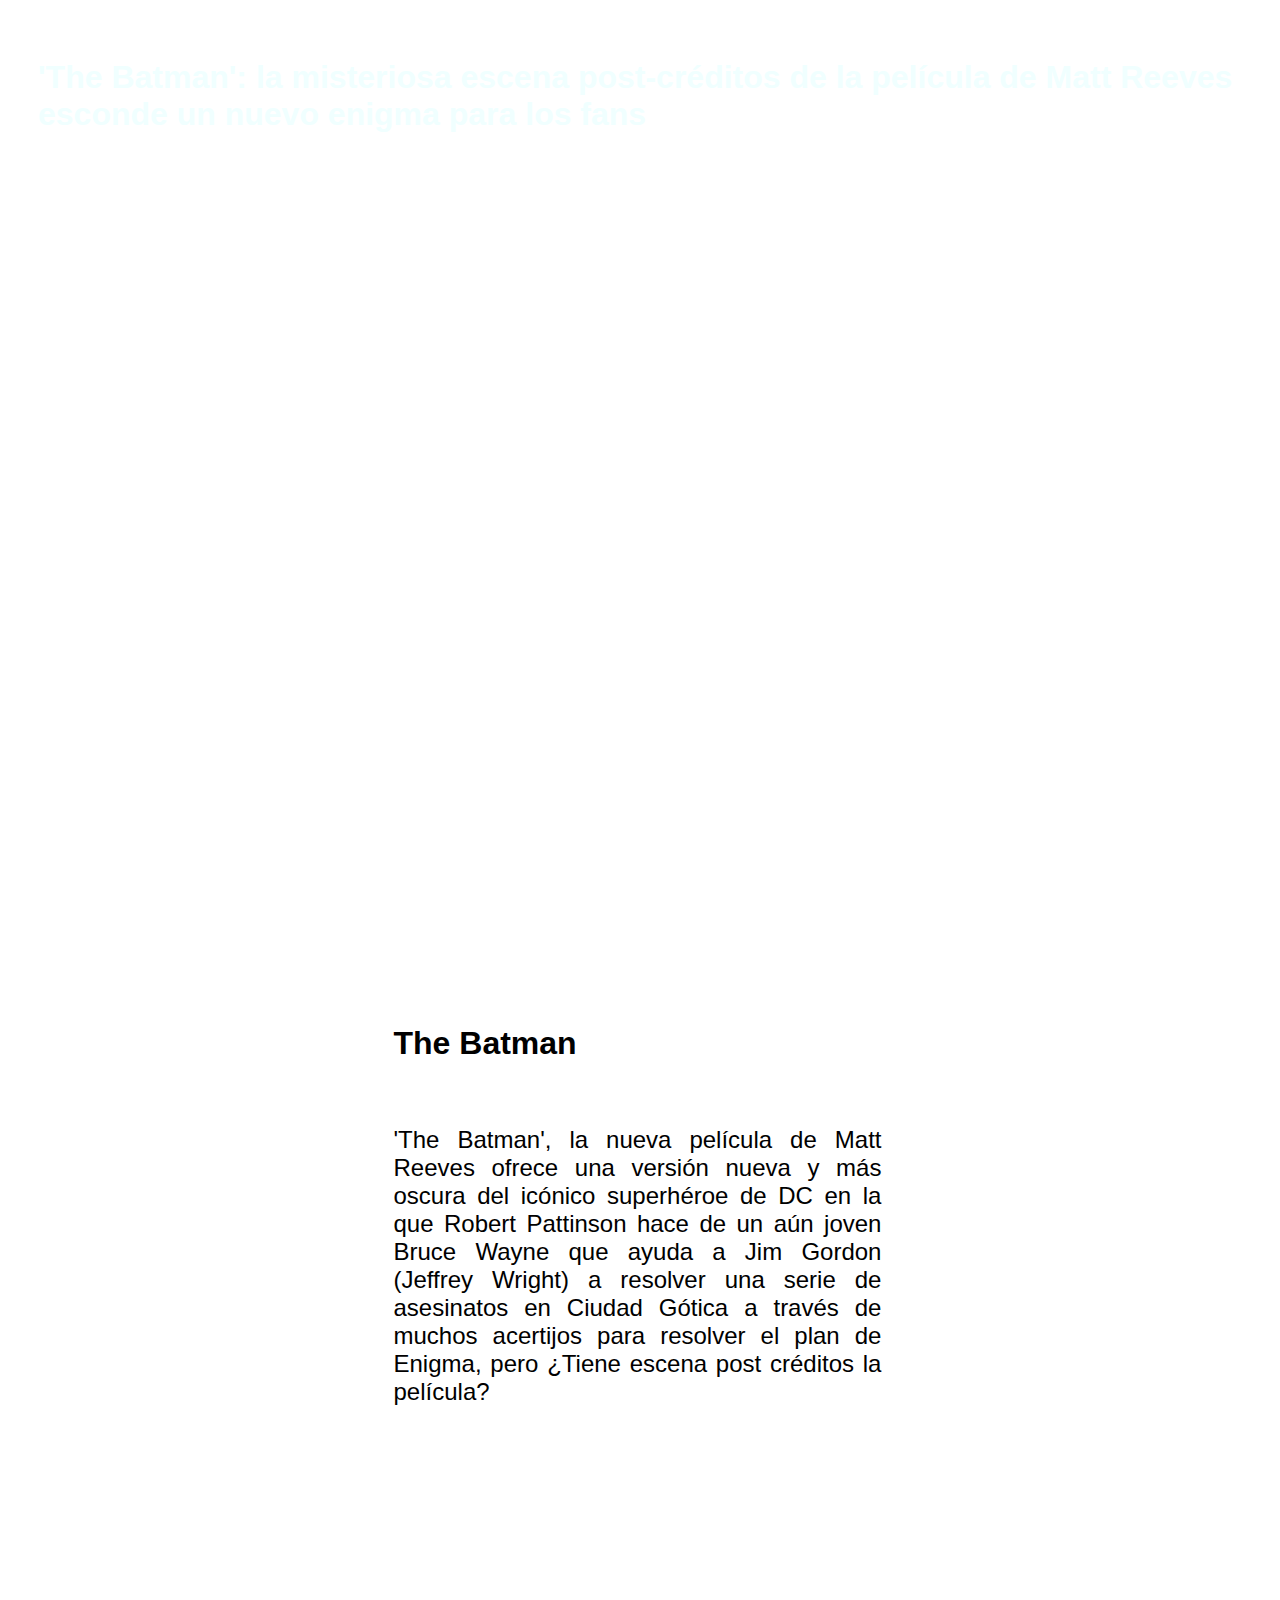
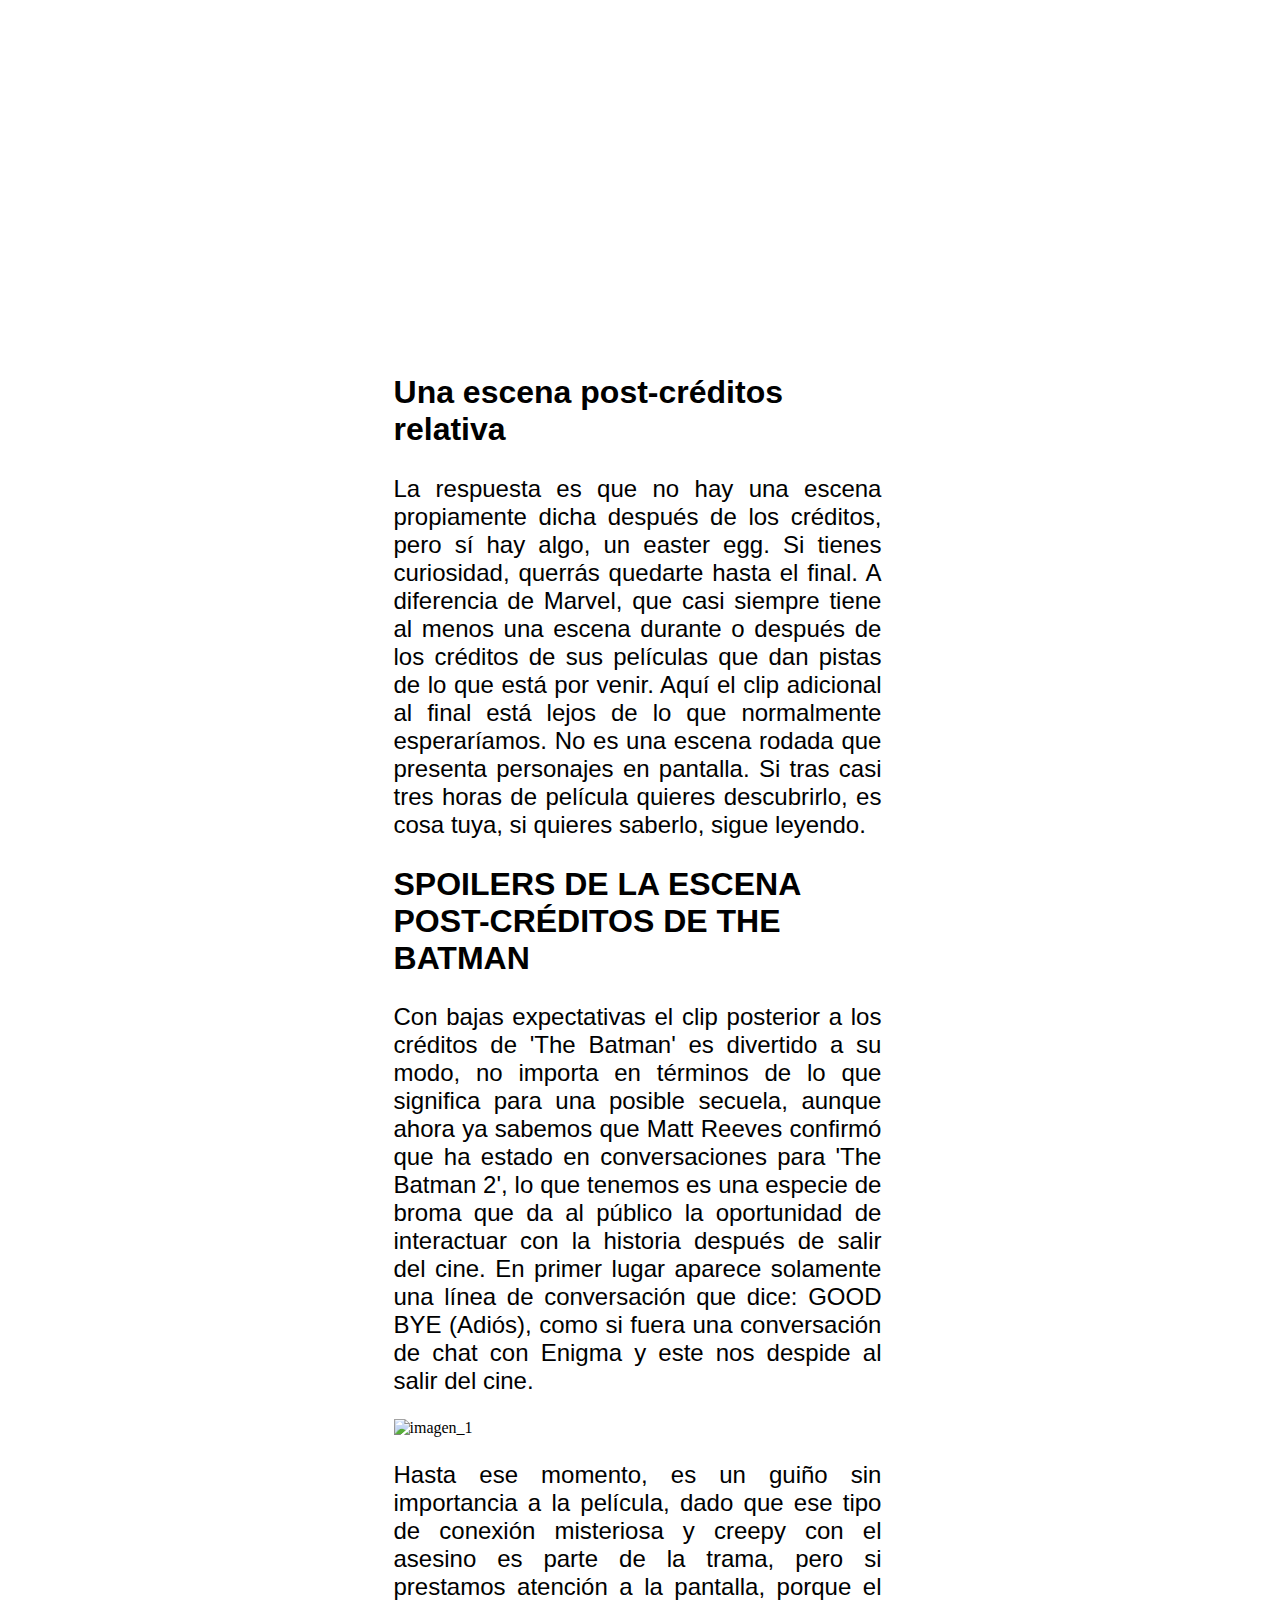
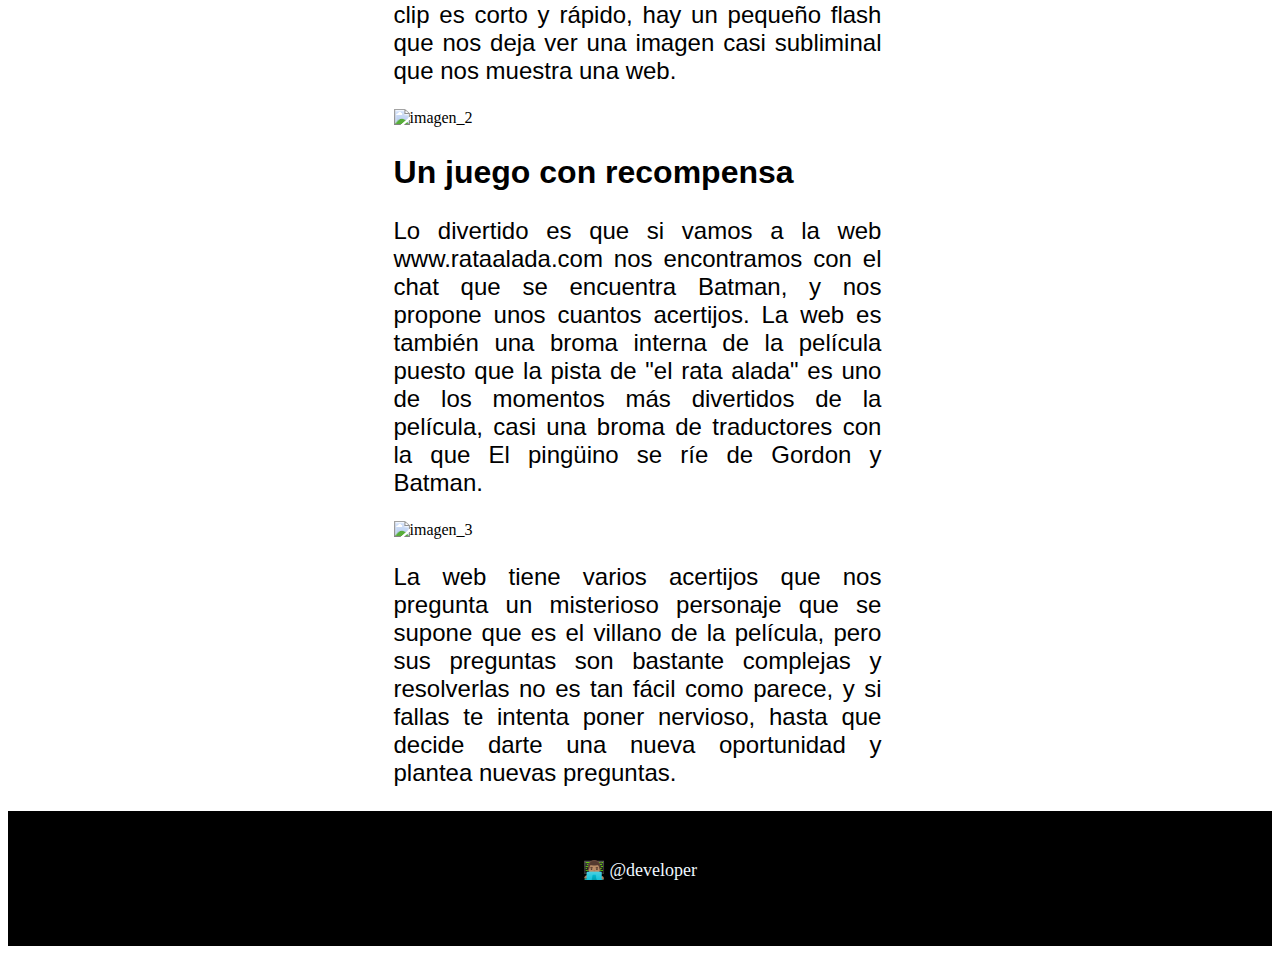
==== index.html @ 89a767f2 "archivos de la pagina" ====
<!DOCTYPE html>
<html lang="es">
<head>
    <meta charset="UTF-8">
    <meta http-equiv="X-UA-Compatible" content="IE=edge">
    <meta name="viewport" content="width=device-width, initial-scale=1.0">
	<link rel="icon" href="img/icon.png" type="image/png">
    <link href="css/style.css" rel="stylesheet" type="text/css">
    <title>Batman</title>
</head>

<header class="header">
<h1>'The Batman': la misteriosa escena post-créditos de la película de Matt Reeves esconde un nuevo enigma para los fans</h1>    
</header>

<body>
<div class="contenedor">
    <br><br>
    <h1>The Batman</h1>
    <br>
    <p class="text">'The Batman', la nueva película de Matt Reeves ofrece una versión nueva y más oscura del icónico superhéroe de DC en la que Robert Pattinson 
        hace de un aún joven Bruce Wayne que ayuda a Jim Gordon (Jeffrey Wright) a resolver una serie de asesinatos en Ciudad Gótica a través de muchos 
        acertijos para resolver el plan de Enigma, pero ¿Tiene escena post créditos la película?</p>
        <br>
        <iframe src="https://www.youtube.com/embed/IqRRLA6pZvo" title="THE BATMAN - Tráiler Oficial" frameborder="0" 
        allow="accelerometer; autoplay; clipboard-write; encrypted-media; gyroscope; picture-in-picture; web-share" class="img" height="500" allowfullscreen></iframe>
    <h2>Una escena post-créditos relativa</h2>
    <p class="text">La respuesta es que no hay una escena propiamente dicha después de los créditos, pero sí hay algo, un easter egg. Si tienes curiosidad, querrás 
        quedarte hasta el final. A diferencia de Marvel, que casi siempre tiene al menos una escena durante o después de los créditos de sus películas 
        que dan pistas de lo que está por venir. Aquí el clip adicional al final está lejos de lo que normalmente esperaríamos. No es una escena rodada 
        que presenta personajes en pantalla. Si tras casi tres horas de película quieres descubrirlo, es cosa tuya, si quieres saberlo, sigue leyendo.</p>
    <h2>SPOILERS DE LA ESCENA POST-CRÉDITOS DE THE BATMAN</h2>
    <p class="text">Con bajas expectativas el clip posterior a los créditos de 'The Batman' es divertido a su modo, no importa en términos de lo que significa para 
        una posible secuela, aunque ahora ya sabemos que Matt Reeves confirmó que ha estado en conversaciones para 'The Batman 2', lo que tenemos es una 
        especie de broma que da al público la oportunidad de interactuar con la historia después de salir del cine. En primer lugar aparece solamente una 
        línea de conversación que dice: GOOD BYE (Adiós), como si fuera una conversación de chat con Enigma y este nos despide al salir del cine.</p>
    <img src="img\img_1.jpeg" alt="imagen_1" class="img">
    <p class="text">Hasta ese momento, es un guiño sin importancia a la película, dado que ese tipo de conexión misteriosa y creepy con el asesino es parte de la trama, 
        pero si prestamos atención a la pantalla, porque el clip es corto y rápido, hay un pequeño flash que nos deja ver una imagen casi subliminal que nos 
        muestra una web.</p>
    <img src="img\img_2.jpeg" alt="imagen_2" class="img">
    <h2>Un juego con recompensa</h2>
    <p class="text">Lo divertido es que si vamos a la web www.rataalada.com nos encontramos con el chat que se encuentra Batman, y nos propone unos cuantos acertijos. 
        La web es también una broma interna de la película puesto que la pista de "el rata alada" es uno de los momentos más divertidos de la película, 
        casi una broma de traductores con la que El pingüino se ríe de Gordon y Batman.</p>
    <img src="img\img_3.jpeg" alt="imagen_3" class="img">
    <p class="text">La web tiene varios acertijos que nos pregunta un misterioso personaje que se supone que es el villano de la película, pero sus preguntas son bastante 
       complejas y resolverlas no es tan fácil como parece, y si fallas te intenta poner nervioso, hasta que decide darte una nueva oportunidad y plantea 
       nuevas preguntas.</p>
</div>
</body>
<footer>
<p>👨🏽‍💻 @developer</p>    
</footer>
</html>
---- css/style.css ----
.text {
    font-size: 24px;
    text-align: justify;
    padding-right: 5px; 
    font-family: 'Nanum Gothic', sans-serif;
}

.header {
background-image: url("/img/header_background.jpeg");    
height: 100vh;
color: azure;
padding: 30px;
background-size:cover;
background-repeat:no-repeat;
background-position:center center;
}

h1, h2 {
    font-family: 'Nanum Gothic', sans-serif;
    font-size: xx-large;
}

.contenedor {
max-width: 39%;
margin: 0 auto;
}

.img {
width: 715px;
display: block;
margin: 0 auto;
}

footer{
background-color: black;
color: aliceblue;
text-align: center;
height: 75px;
padding: 30px;
font-size: 18px;
}
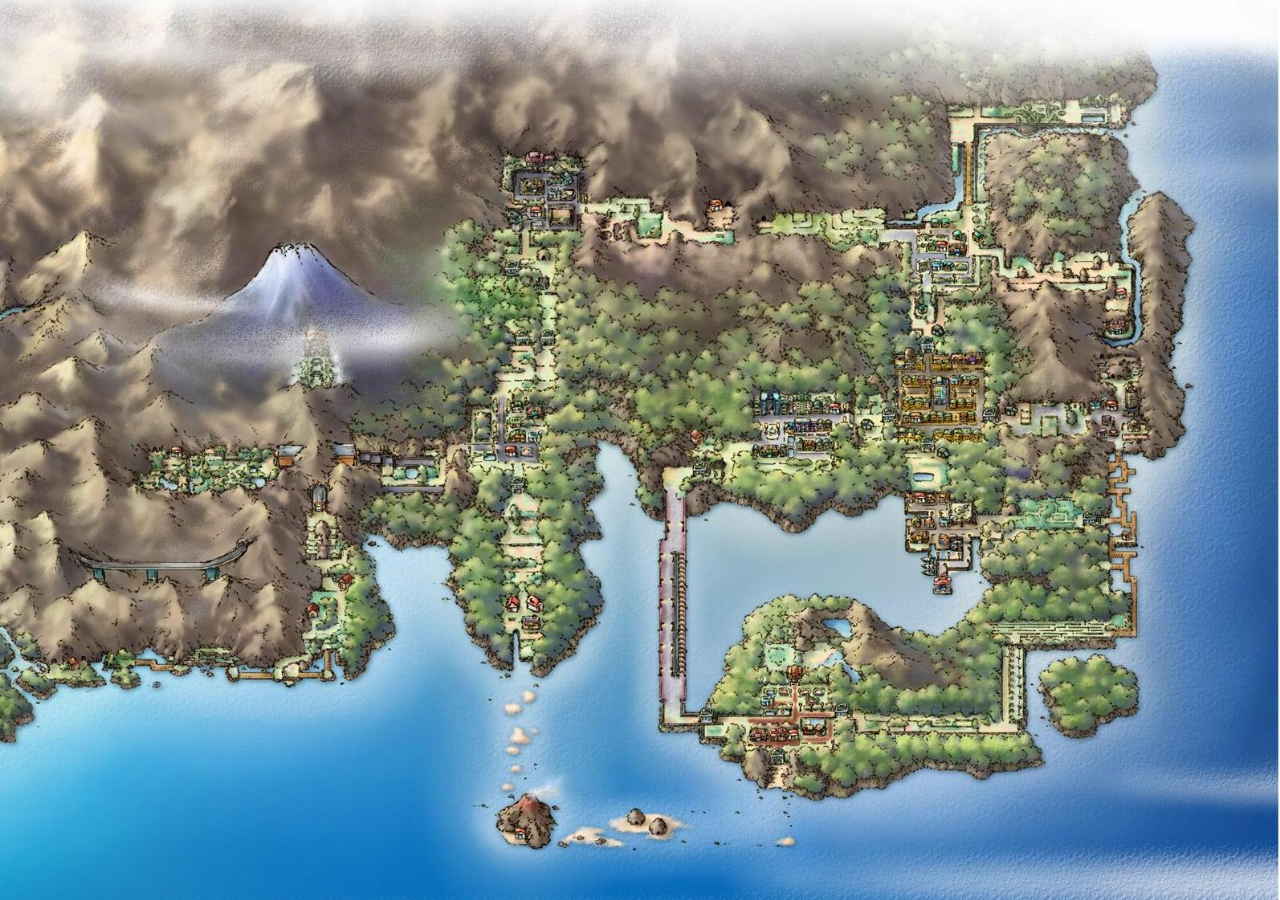
==== commit e8f411a8: "css imagen de fondo" ====
--- a/index.html
+++ b/index.html
@@ -4,52 +4,13 @@
     <meta charset="UTF-8">
     <meta http-equiv="X-UA-Compatible" content="IE=edge">
     <meta name="viewport" content="width=device-width, initial-scale=1.0">
-	<link rel="icon" href="img/icon.png" type="image/png">
+	<link rel="icon" href="img/pokeball.png" type="image/png">
     <link href="css/style.css" rel="stylesheet" type="text/css">
-    <title>Batman</title>
+    <title>Pokemon</title>
 </head>
 
-<header class="header">
-<h1>'The Batman': la misteriosa escena post-créditos de la película de Matt Reeves esconde un nuevo enigma para los fans</h1>    
-</header>
+<body>
 
-<body>
-<div class="contenedor">
-    <br><br>
-    <h1>The Batman</h1>
-    <br>
-    <p class="text">'The Batman', la nueva película de Matt Reeves ofrece una versión nueva y más oscura del icónico superhéroe de DC en la que Robert Pattinson 
-        hace de un aún joven Bruce Wayne que ayuda a Jim Gordon (Jeffrey Wright) a resolver una serie de asesinatos en Ciudad Gótica a través de muchos 
-        acertijos para resolver el plan de Enigma, pero ¿Tiene escena post créditos la película?</p>
-        <br>
-        <iframe src="https://www.youtube.com/embed/IqRRLA6pZvo" title="THE BATMAN - Tráiler Oficial" frameborder="0" 
-        allow="accelerometer; autoplay; clipboard-write; encrypted-media; gyroscope; picture-in-picture; web-share" class="img" height="500" allowfullscreen></iframe>
-    <h2>Una escena post-créditos relativa</h2>
-    <p class="text">La respuesta es que no hay una escena propiamente dicha después de los créditos, pero sí hay algo, un easter egg. Si tienes curiosidad, querrás 
-        quedarte hasta el final. A diferencia de Marvel, que casi siempre tiene al menos una escena durante o después de los créditos de sus películas 
-        que dan pistas de lo que está por venir. Aquí el clip adicional al final está lejos de lo que normalmente esperaríamos. No es una escena rodada 
-        que presenta personajes en pantalla. Si tras casi tres horas de película quieres descubrirlo, es cosa tuya, si quieres saberlo, sigue leyendo.</p>
-    <h2>SPOILERS DE LA ESCENA POST-CRÉDITOS DE THE BATMAN</h2>
-    <p class="text">Con bajas expectativas el clip posterior a los créditos de 'The Batman' es divertido a su modo, no importa en términos de lo que significa para 
-        una posible secuela, aunque ahora ya sabemos que Matt Reeves confirmó que ha estado en conversaciones para 'The Batman 2', lo que tenemos es una 
-        especie de broma que da al público la oportunidad de interactuar con la historia después de salir del cine. En primer lugar aparece solamente una 
-        línea de conversación que dice: GOOD BYE (Adiós), como si fuera una conversación de chat con Enigma y este nos despide al salir del cine.</p>
-    <img src="img\img_1.jpeg" alt="imagen_1" class="img">
-    <p class="text">Hasta ese momento, es un guiño sin importancia a la película, dado que ese tipo de conexión misteriosa y creepy con el asesino es parte de la trama, 
-        pero si prestamos atención a la pantalla, porque el clip es corto y rápido, hay un pequeño flash que nos deja ver una imagen casi subliminal que nos 
-        muestra una web.</p>
-    <img src="img\img_2.jpeg" alt="imagen_2" class="img">
-    <h2>Un juego con recompensa</h2>
-    <p class="text">Lo divertido es que si vamos a la web www.rataalada.com nos encontramos con el chat que se encuentra Batman, y nos propone unos cuantos acertijos. 
-        La web es también una broma interna de la película puesto que la pista de "el rata alada" es uno de los momentos más divertidos de la película, 
-        casi una broma de traductores con la que El pingüino se ríe de Gordon y Batman.</p>
-    <img src="img\img_3.jpeg" alt="imagen_3" class="img">
-    <p class="text">La web tiene varios acertijos que nos pregunta un misterioso personaje que se supone que es el villano de la película, pero sus preguntas son bastante 
-       complejas y resolverlas no es tan fácil como parece, y si fallas te intenta poner nervioso, hasta que decide darte una nueva oportunidad y plantea 
-       nuevas preguntas.</p>
-</div>
 </body>
-<footer>
-<p>👨🏽‍💻 @developer</p>    
-</footer>
+
 </html>--- a/css/style.css
+++ b/css/style.css
@@ -1,41 +1,8 @@
-.text {
-    font-size: 24px;
-    text-align: justify;
-    padding-right: 5px; 
-    font-family: 'Nanum Gothic', sans-serif;
+
+  body {
+background-image: url("../img/kanto-map.jpeg");
+background-repeat: no-repeat;
+background-size:cover;
+background-repeat:no-repeat;
 }
 
-.header {
-background-image: url("/img/header_background.jpeg");    
-height: 100vh;
-color: azure;
-padding: 30px;
-background-size:cover;
-background-repeat:no-repeat;
-background-position:center center;
-}
-
-h1, h2 {
-    font-family: 'Nanum Gothic', sans-serif;
-    font-size: xx-large;
-}
-
-.contenedor {
-max-width: 39%;
-margin: 0 auto;
-}
-
-.img {
-width: 715px;
-display: block;
-margin: 0 auto;
-}
-
-footer{
-background-color: black;
-color: aliceblue;
-text-align: center;
-height: 75px;
-padding: 30px;
-font-size: 18px;
-}
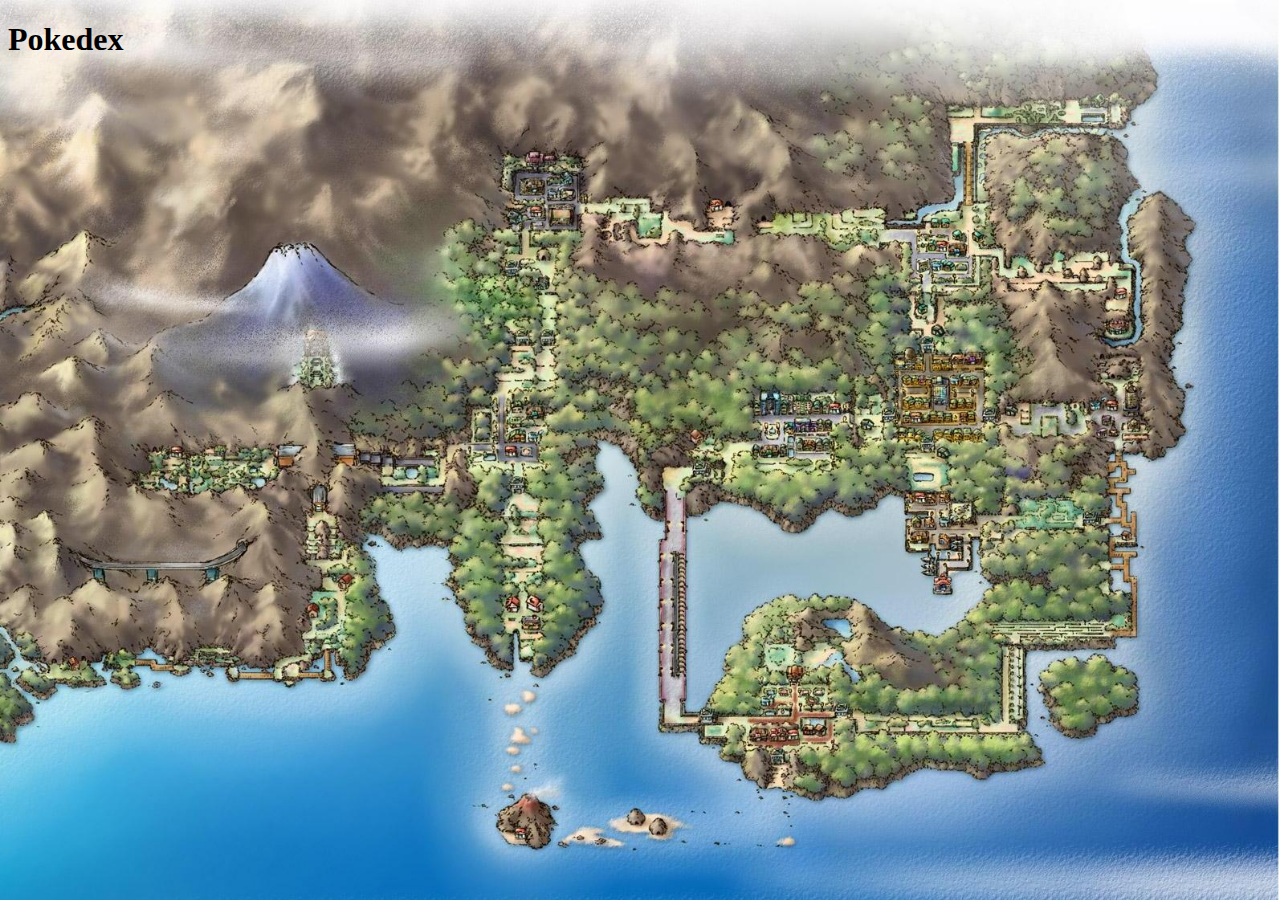
==== commit f567c691: "css" ====
--- a/index.html
+++ b/index.html
@@ -6,11 +6,11 @@
     <meta name="viewport" content="width=device-width, initial-scale=1.0">
 	<link rel="icon" href="img/pokeball.png" type="image/png">
     <link href="css/style.css" rel="stylesheet" type="text/css">
-    <title>Pokemon</title>
+    <title>Pokedex</title>
 </head>
 
 <body>
-
+<H1 id="arriba">Pokedex</H1>
 </body>
 
 </html>--- a/css/style.css
+++ b/css/style.css
@@ -6,3 +6,7 @@
 background-repeat:no-repeat;
 }
 
+ {
+background-color: rgba(0, 0, 0, 0.178);
+
+}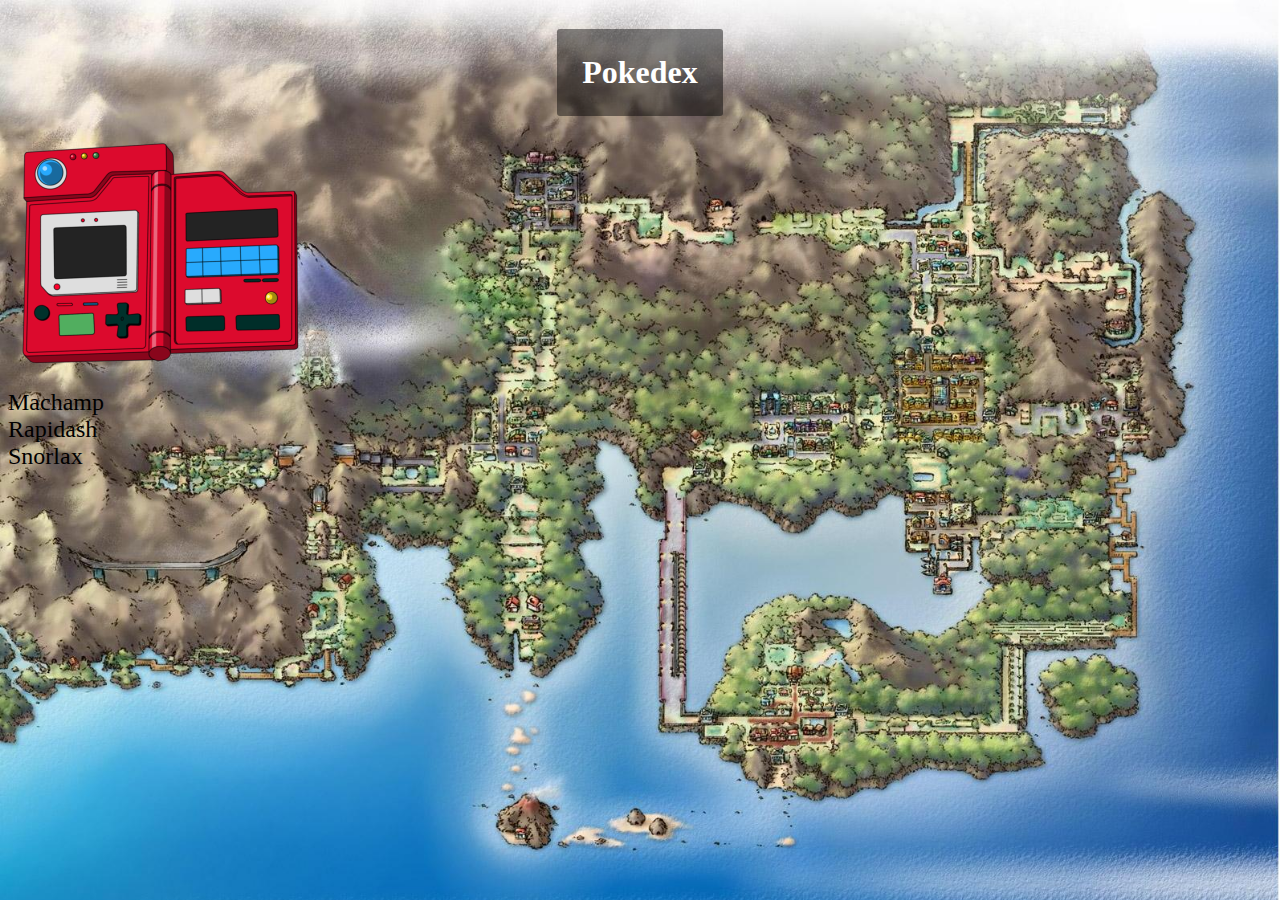
==== commit 6685876e: "completo" ====
--- a/index.html
+++ b/index.html
@@ -9,8 +9,17 @@
     <title>Pokedex</title>
 </head>
 
-<body>
-<H1 id="arriba">Pokedex</H1>
+<body id="index">
+<div class="titulo">
+<H1 id="mmg">Pokedex</H1>
+</div>
+<img src="img/pokedex.png" alt="pokedex">
+<br><br>
+<a href="Machamp.html" class="enlaces">Machamp</a>
+<br>
+<a href="Rapidash.html" class="enlaces">Rapidash</a>
+<br>
+<a href="Snorlax.html" class="enlaces">Snorlax</a>
 </body>
 
 </html>--- a/css/style.css
+++ b/css/style.css
@@ -1,12 +1,99 @@
 
-  body {
+#index {
 background-image: url("../img/kanto-map.jpeg");
 background-repeat: no-repeat;
 background-size:cover;
 background-repeat:no-repeat;
 }
 
- {
-background-color: rgba(0, 0, 0, 0.178);
+#mmg {
+    background-color: rgba(0, 0, 0, 0.459);
+    font-family: 'Press Start 2P', cursive;
+    color: white;
+    padding: 25px;
+    border-radius: 3px;
+    display: inline-block;
+}
 
-}+.titulo{
+text-align: center;
+}
+
+.enlaces {
+text-decoration: none;
+font-family: 'Press Start 2P', cursive;
+font-size: 24px;
+color: black;
+}
+
+.titulos {
+    font-family: 'Press Start 2P', cursive;
+    text-align: center;
+}
+
+
+#machamp {
+background-color: rgb(165, 164, 164);
+font-family: 'Press Start 2P', cursive;
+}
+
+#lucha {
+background-color: brown;
+border-radius: 3px;
+display: inline-block;
+padding: 5px;
+}
+
+#rapidash {
+    background-color: rgb(255, 225, 185);
+    font-family: 'Press Start 2P', cursive;
+    }
+#Fuego {
+    background-color: rgb(255, 136, 0);
+    border-radius: 3px;
+    display: inline-block;
+    padding: 5px;
+}
+
+#Snorlax {
+    background-color: #a5dbe7;
+    font-family: 'Press Start 2P', cursive;
+    }
+    
+    #normal {
+    background-color: rgb(136, 136, 136);
+    border-radius: 3px;
+    display: inline-block;
+    padding: 5px;
+    }
+    #img {
+    width: 600px;
+    height: 500px;
+    }
+
+#inicio-a{
+    background-color: brown;
+    font-family: 'Press Start 2P', cursive;
+    color: black;
+    padding: 25px;
+    border-radius: 3px;
+    display: inline-block;
+}
+
+#inicio-b{
+    background-color: rgb(255, 136, 0);
+    font-family: 'Press Start 2P', cursive;
+    color: black;
+    padding: 25px;
+    border-radius: 3px;
+    display: inline-block;
+}
+
+#inicio-c{
+    background-color: rgb(136, 136, 136);
+    font-family: 'Press Start 2P', cursive;
+    color: rgb(0, 0, 0);
+    padding: 25px;
+    border-radius: 3px;
+    display: inline-block;
+}
